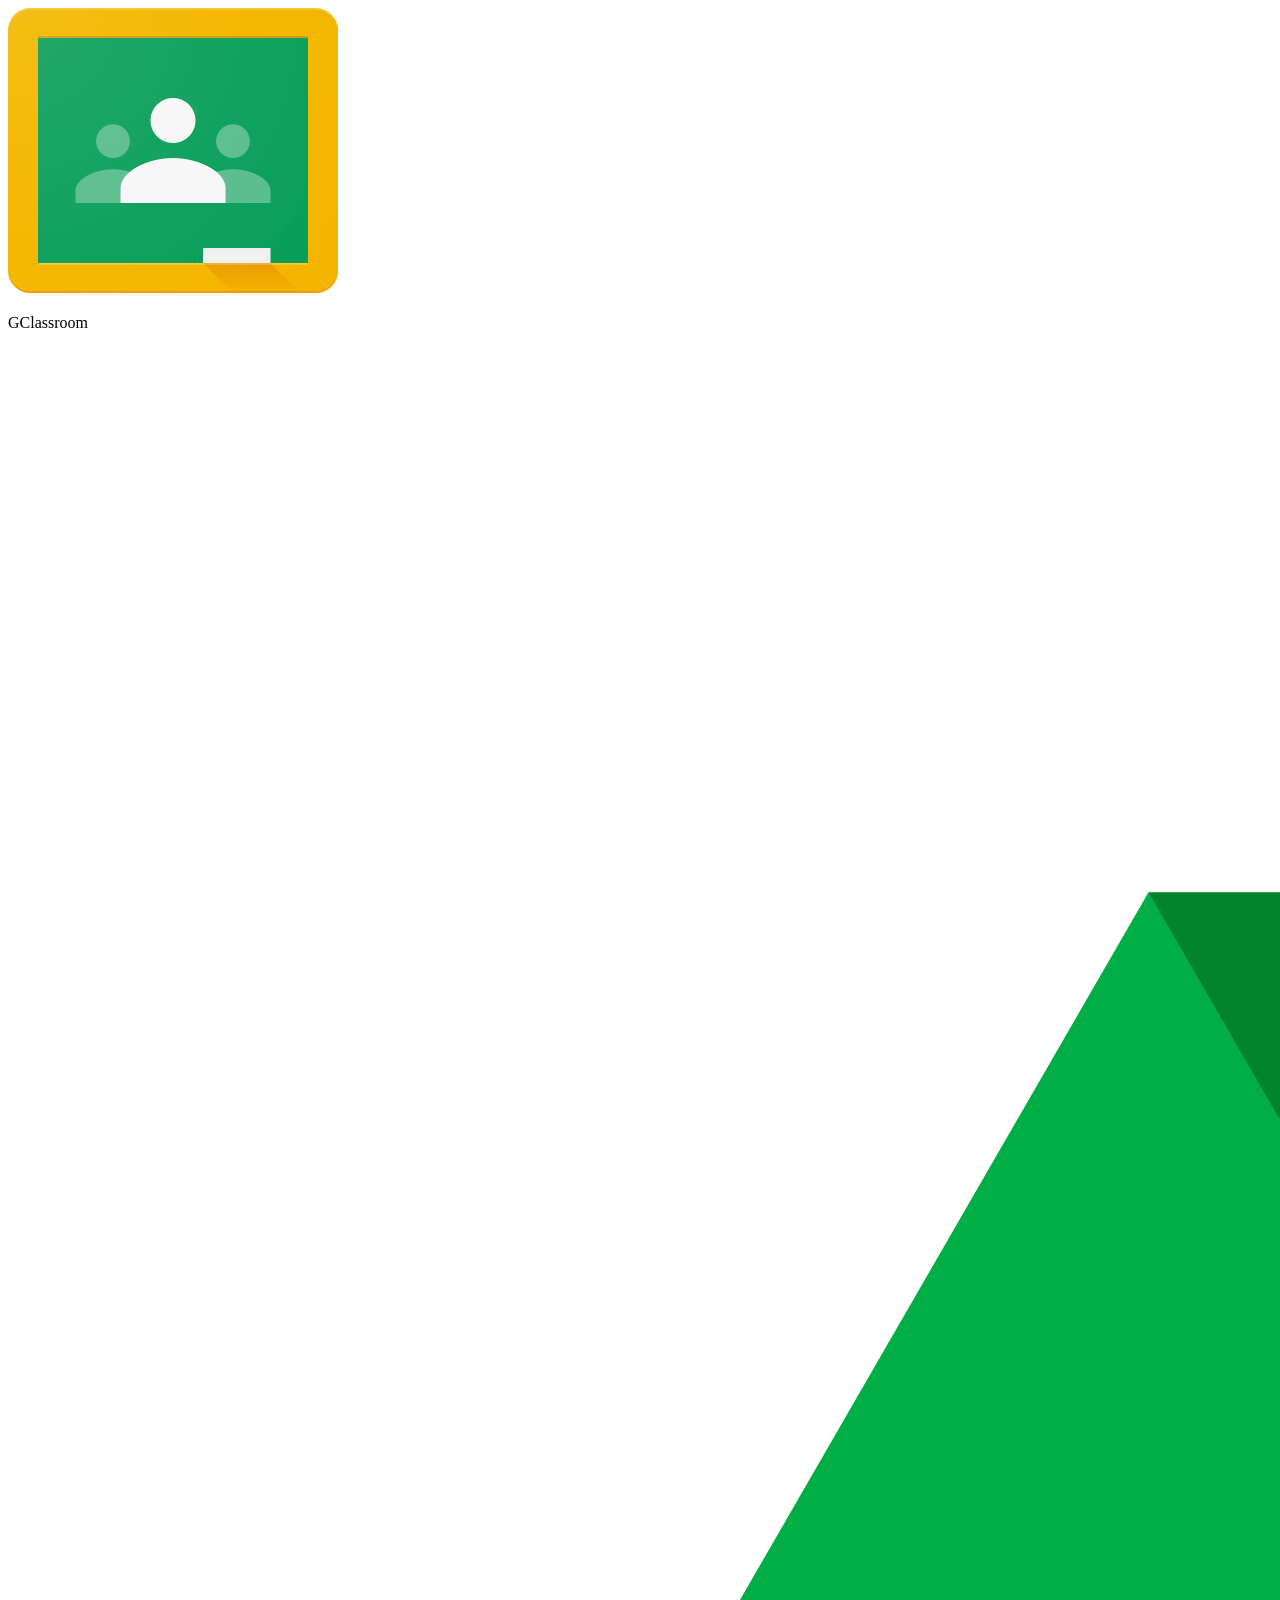
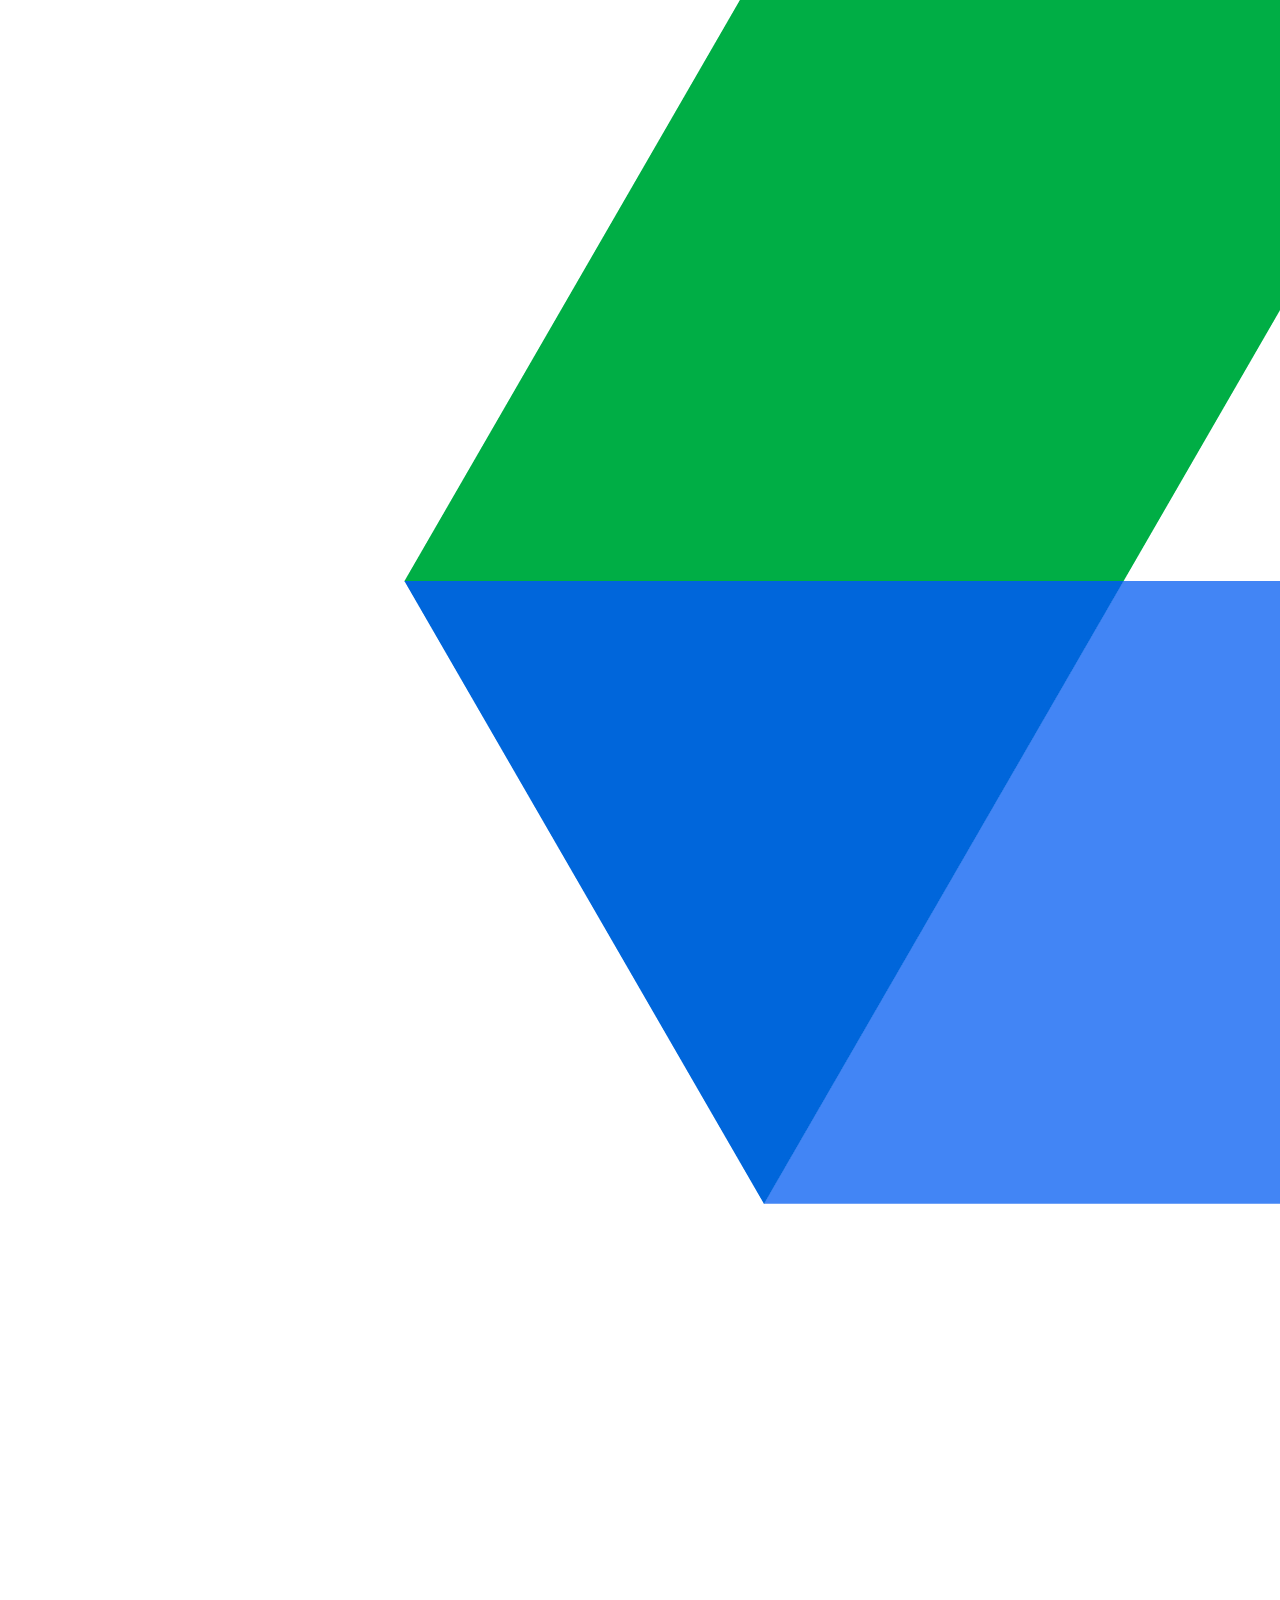
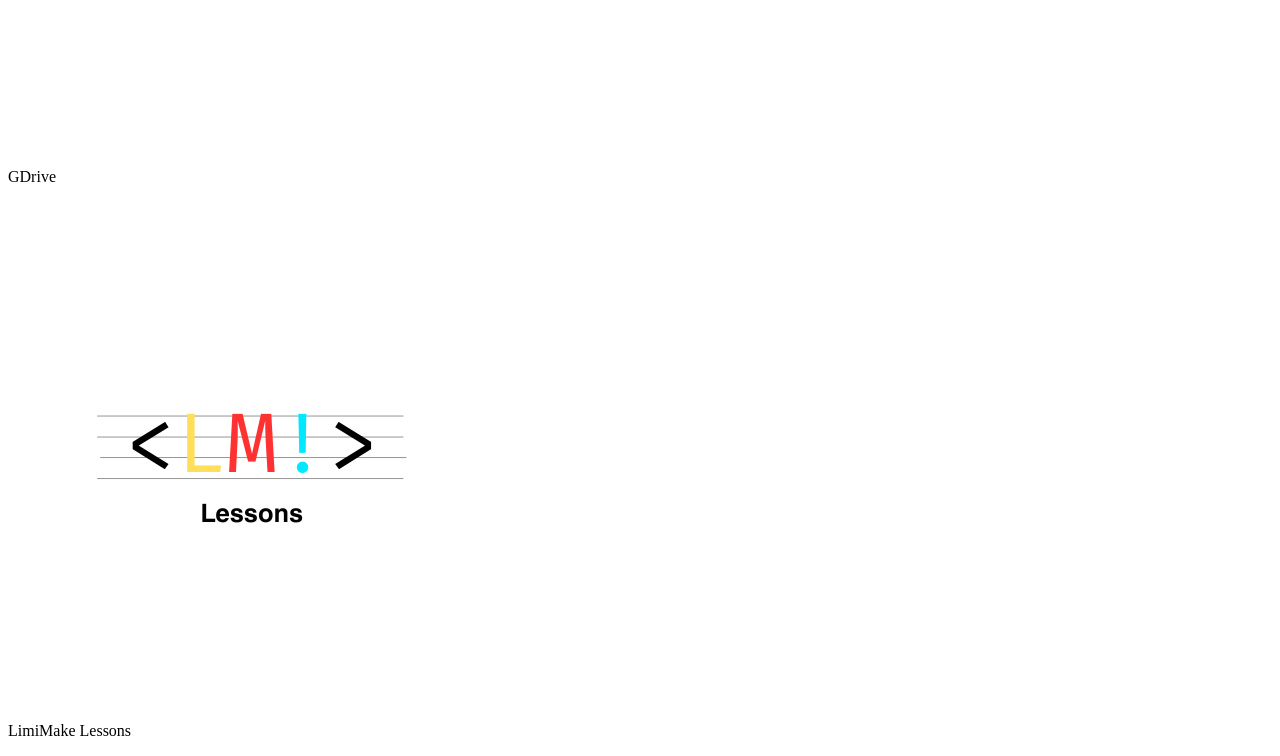
==== mainpage.html @ ad2e3571 "Fix HTML structure for quizzes section" ====
<!DOCTYPE html>
<html>
  <head>
    <meta charset="UTF-8">
    <meta name=viewport content="width=device-width, initial-scale=1.0">
    <title>Portal for LimiPlake</title>
  </head>
  <body>
    <div>
      <div>
        <div>
          <img src="GClassroom.png">
          <p>GClassroom</p>
        </div>
        <div>
          <img src="GDrive.png">
          <p>GDrive</p>
        </div>
        <div>
          <img src="LM_Lessons.png">
          <p>LimiMake Lessons</p>
        </div>
        <div>
          <img src="Quizzes
        </div>
      </div>
    </div>
  </body>
</html>
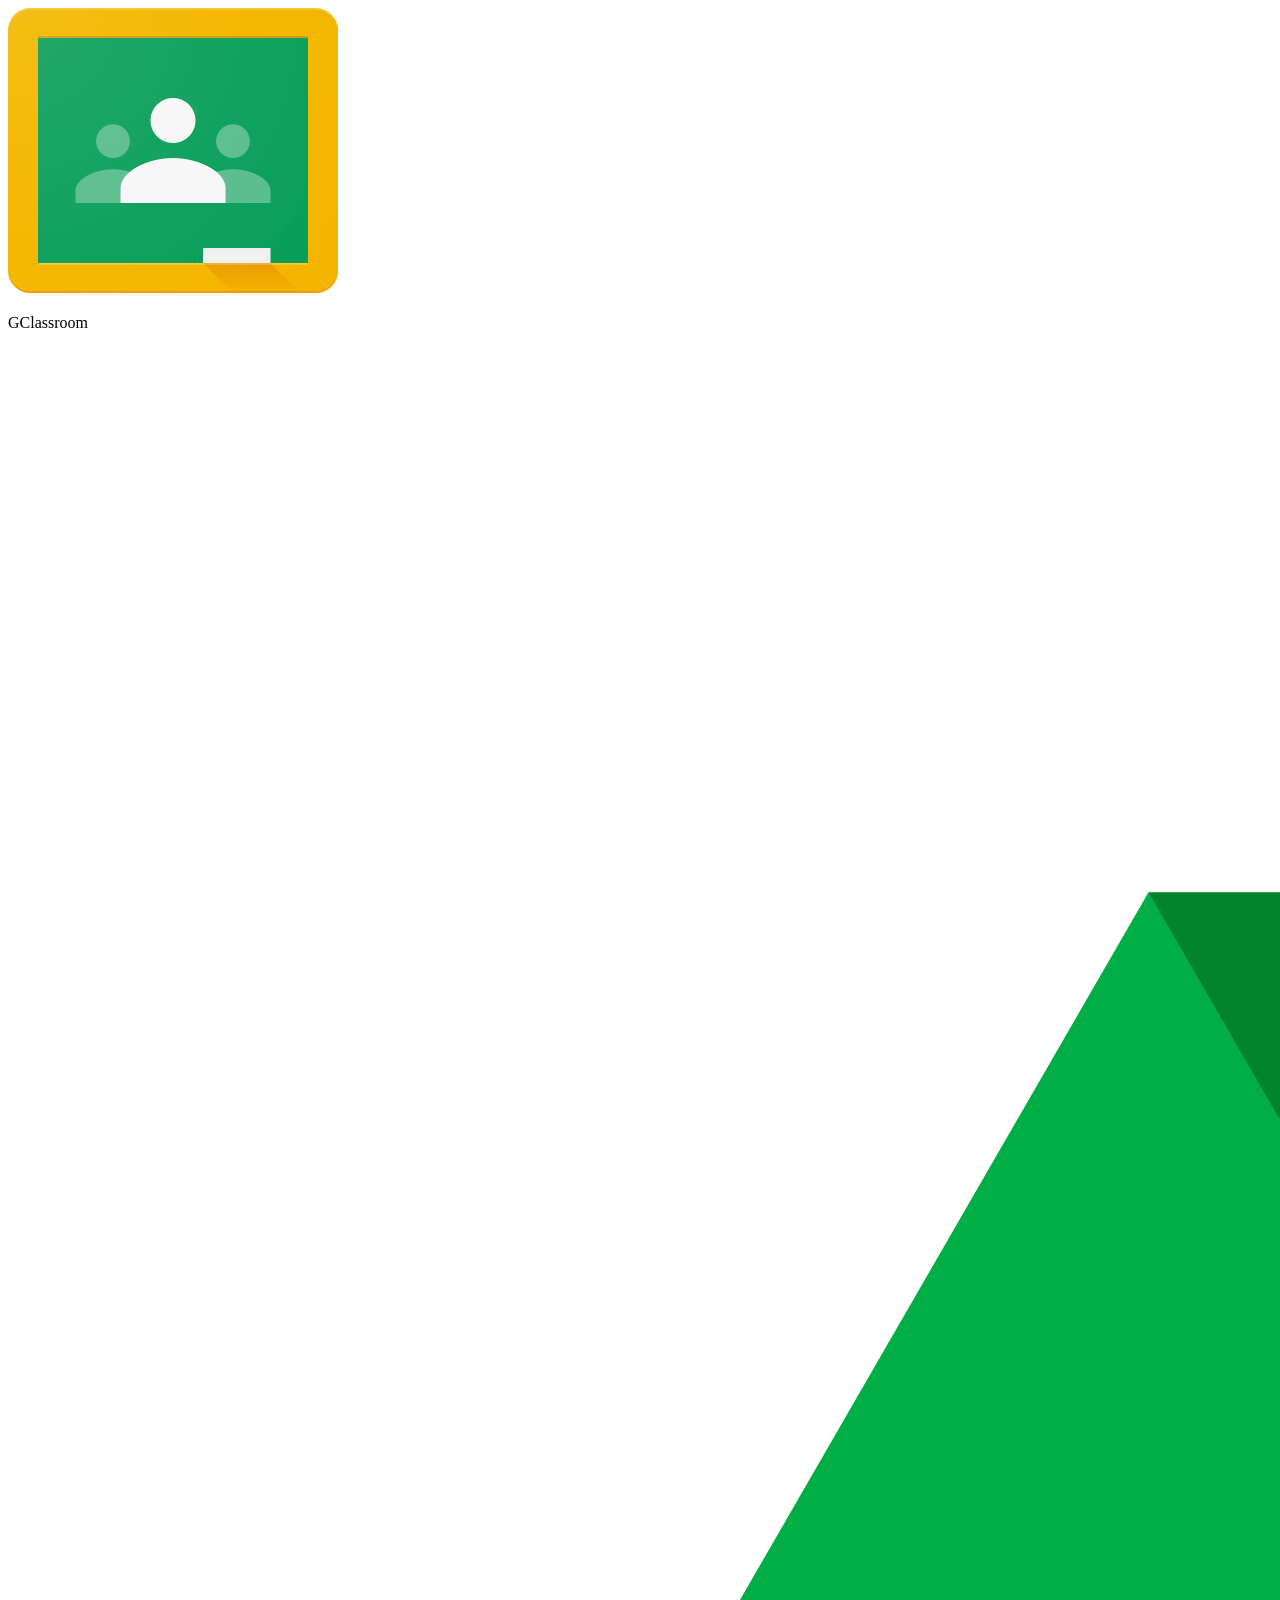
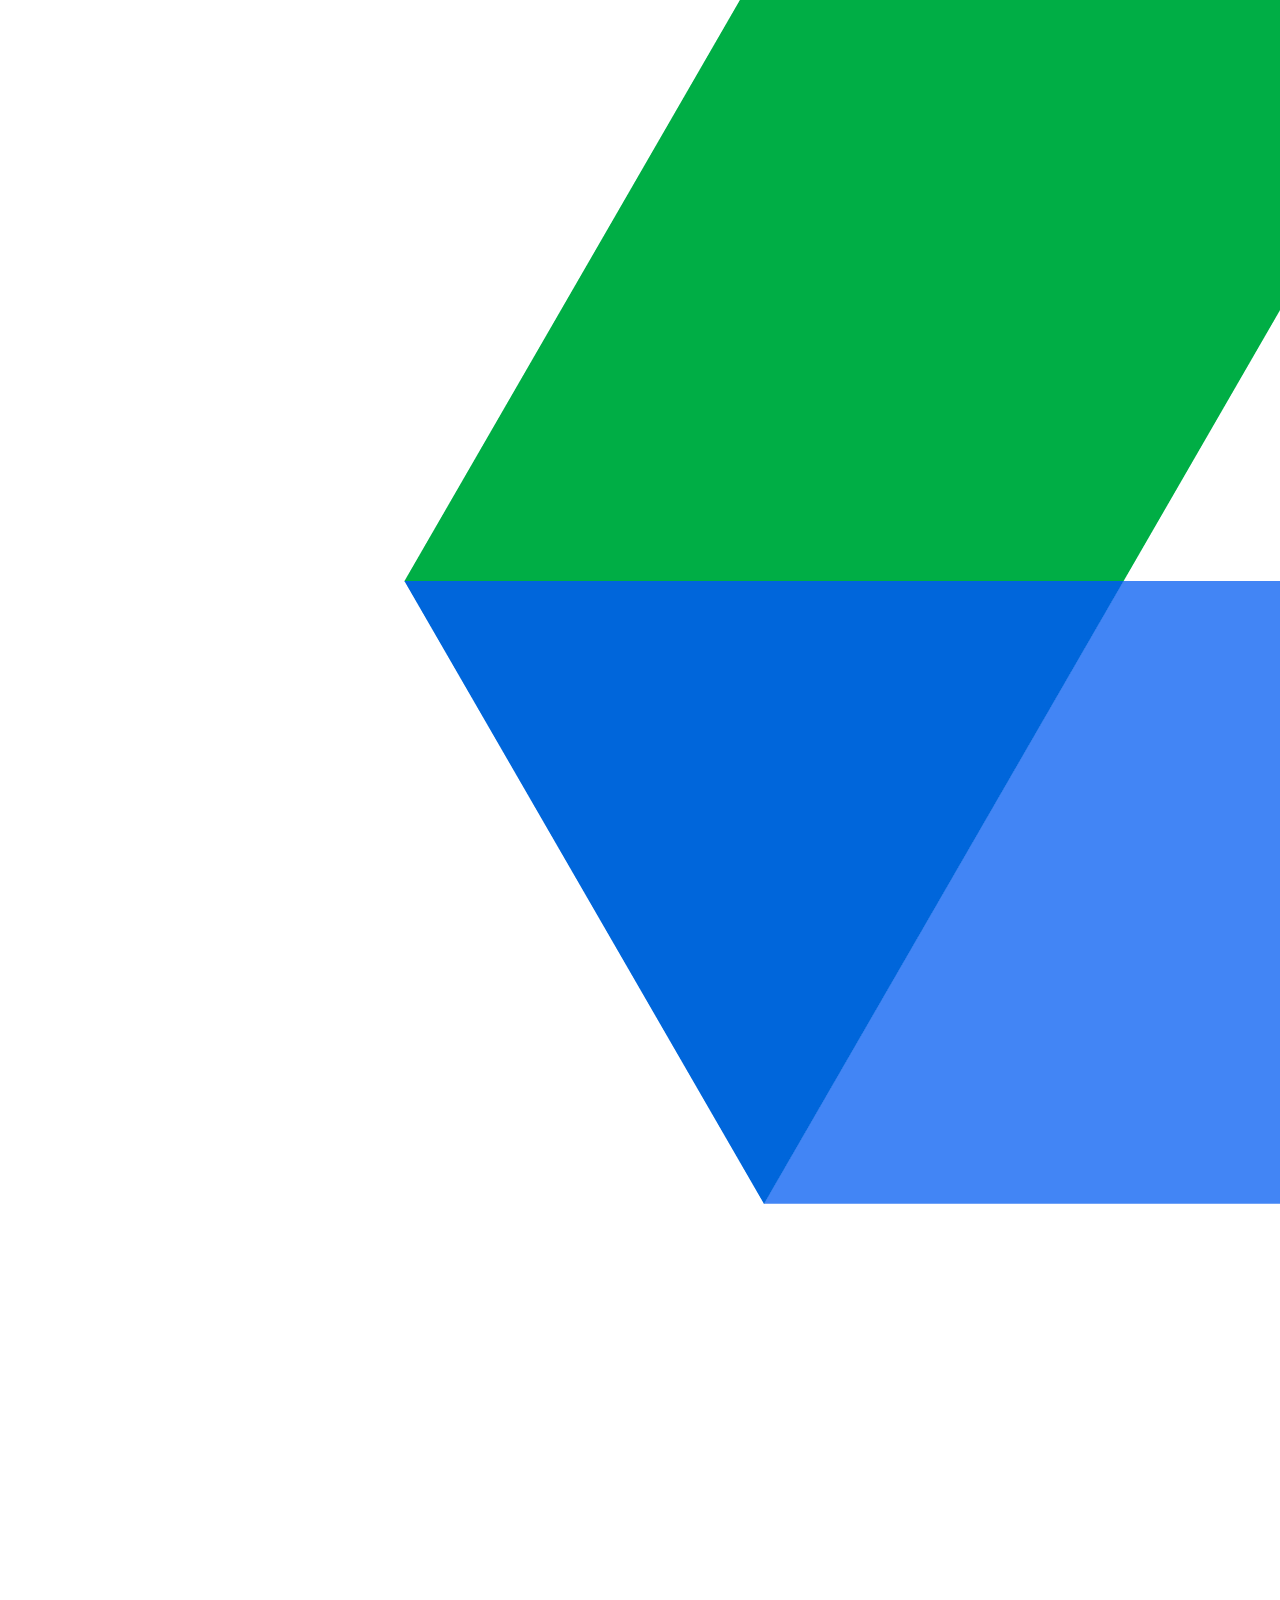
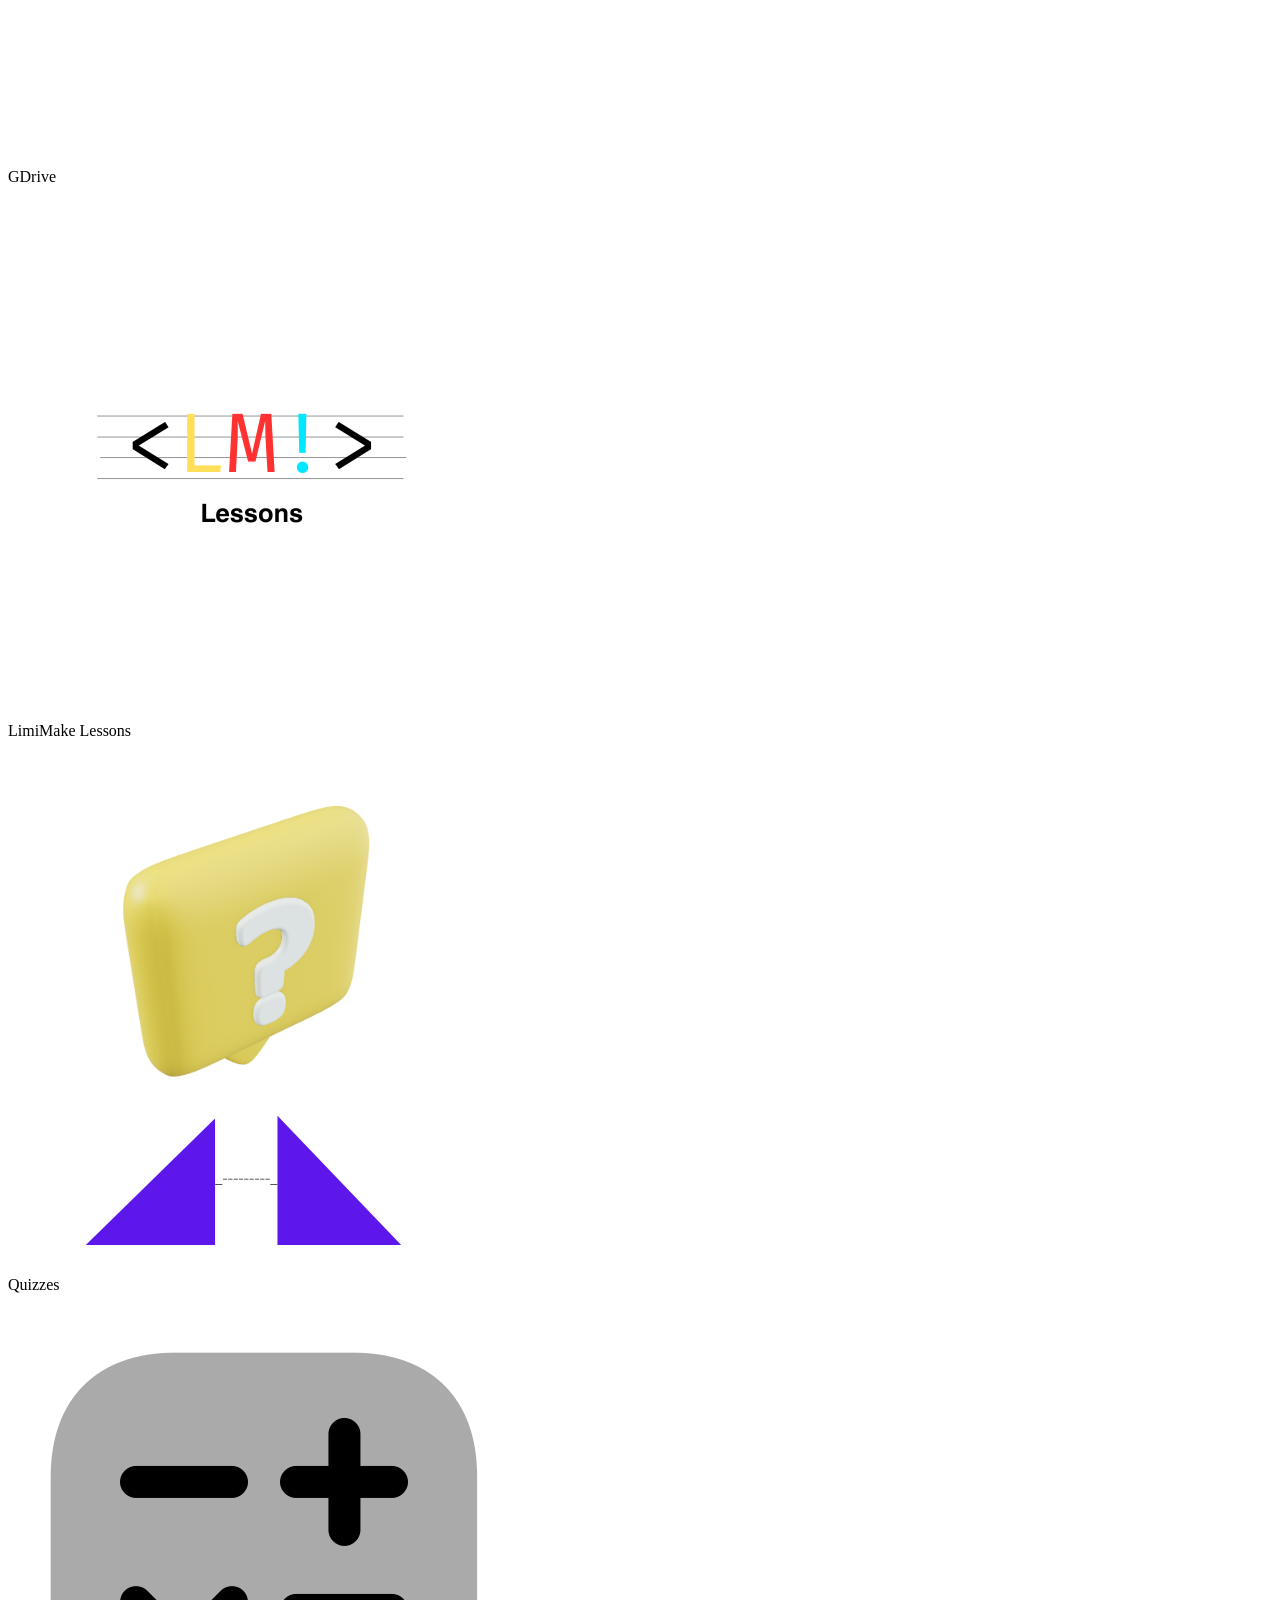
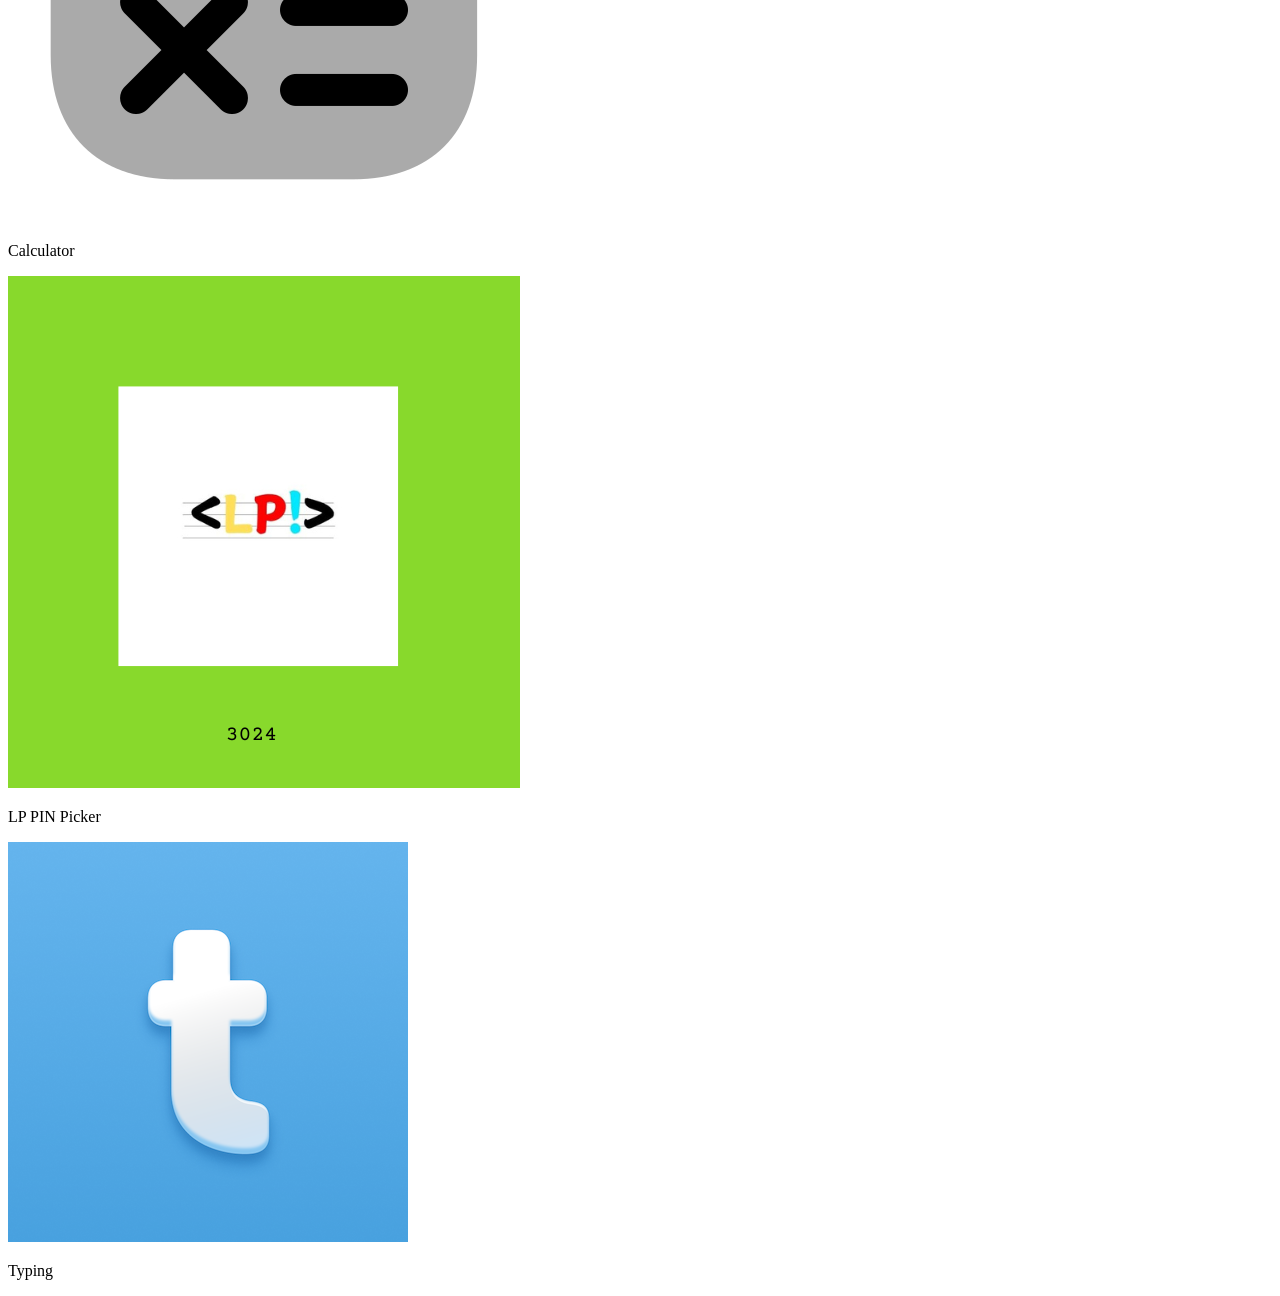
==== commit 9c0fb9d7: "Update mainpage.html" ====
--- a/mainpage.html
+++ b/mainpage.html
@@ -21,7 +21,22 @@
           <p>LimiMake Lessons</p>
         </div>
         <div>
-          <img src="Quizzes
+          <img src="Quizzes.png">
+          <p>Quizzes</p>
+        </div>
+      </div>
+      <div>
+        <div>
+          <img src="Calculator.png">
+          <p>Calculator</p>
+        </div>
+        <div>
+          <img src="LP_PIN_Picker.png">
+          <p>LP PIN Picker</p>
+        </div>
+        <div>
+          <img src="Typing.png">
+          <p>Typing</p>
         </div>
       </div>
     </div>
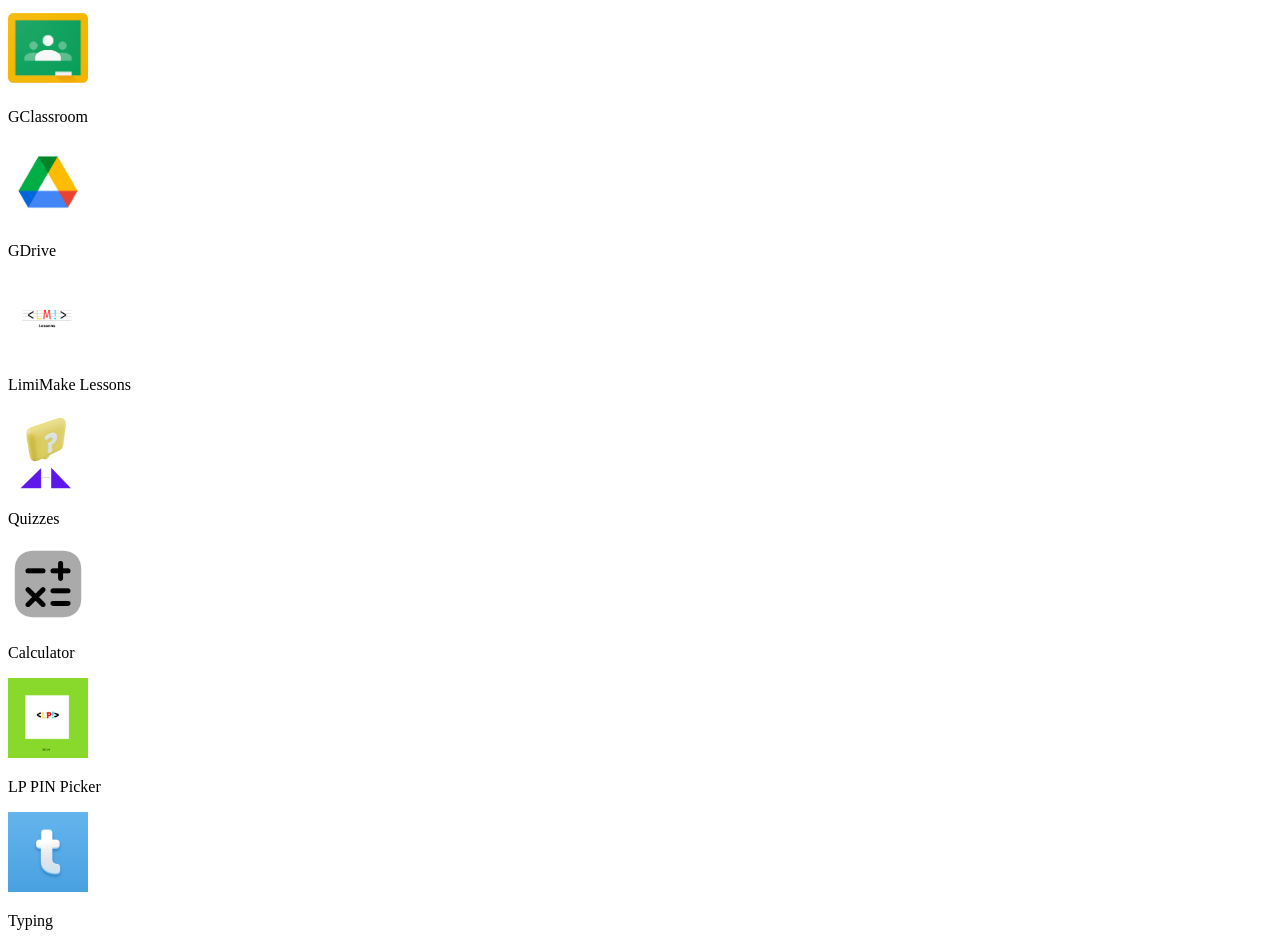
==== commit 2f9edefa: "Update mainpage.html" ====
--- a/mainpage.html
+++ b/mainpage.html
@@ -3,6 +3,7 @@
   <head>
     <meta charset="UTF-8">
     <meta name=viewport content="width=device-width, initial-scale=1.0">
+    <link rel="stylesheet" href="mstyle.css">
     <title>Portal for LimiPlake</title>
   </head>
   <body>
--- a/mstyle.css
+++ b/mstyle.css
@@ -0,0 +1,5 @@
+img {
+  width: 80px;
+  height: 80px;
+  object-fit: contain;
+}
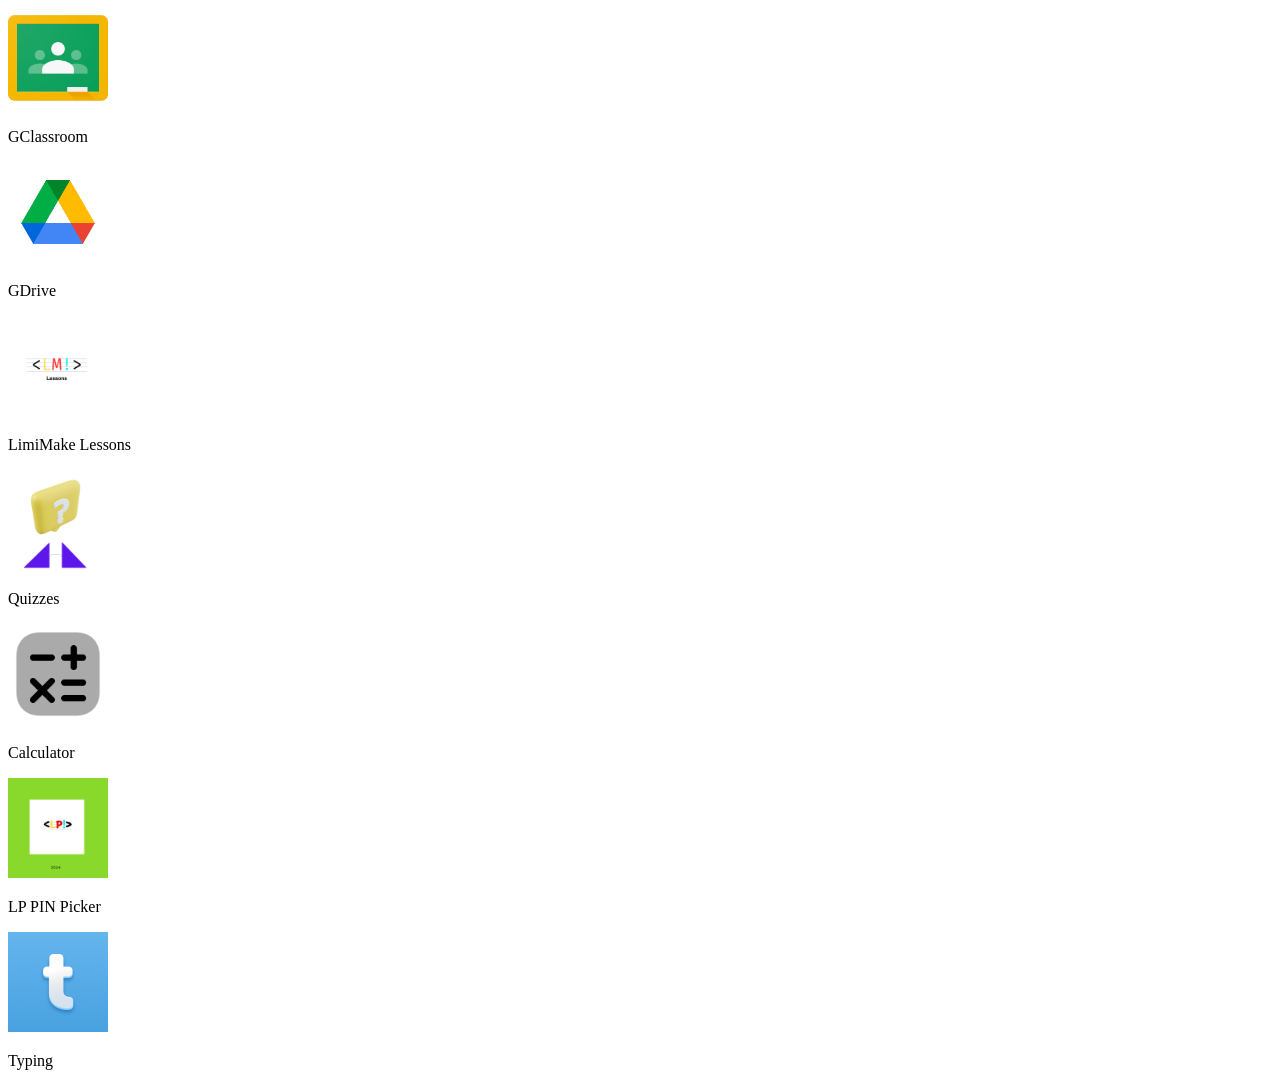
==== commit 1eba0e7a: "Refactor HTML structure for mainpage" ====
--- a/mainpage.html
+++ b/mainpage.html
@@ -7,35 +7,35 @@
     <title>Portal for LimiPlake</title>
   </head>
   <body>
-    <div>
-      <div>
-        <div>
+    <div class="container">
+      <div class="row">
+        <div class="app">
           <img src="GClassroom.png">
           <p>GClassroom</p>
         </div>
-        <div>
+        <div class="app">
           <img src="GDrive.png">
           <p>GDrive</p>
         </div>
-        <div>
+        <div class="app">
           <img src="LM_Lessons.png">
           <p>LimiMake Lessons</p>
         </div>
-        <div>
+        <div class="app">
           <img src="Quizzes.png">
           <p>Quizzes</p>
         </div>
       </div>
-      <div>
-        <div>
+      <div class="row">
+        <div class="app">
           <img src="Calculator.png">
           <p>Calculator</p>
         </div>
-        <div>
+        <div class="app">
           <img src="LP_PIN_Picker.png">
           <p>LP PIN Picker</p>
         </div>
-        <div>
+        <div class="app">
           <img src="Typing.png">
           <p>Typing</p>
         </div>
--- a/mstyle.css
+++ b/mstyle.css
@@ -1,5 +1,5 @@
 img {
-  width: 80px;
-  height: 80px;
+  width: 100px;
+  height: 100px;
   object-fit: contain;
 }
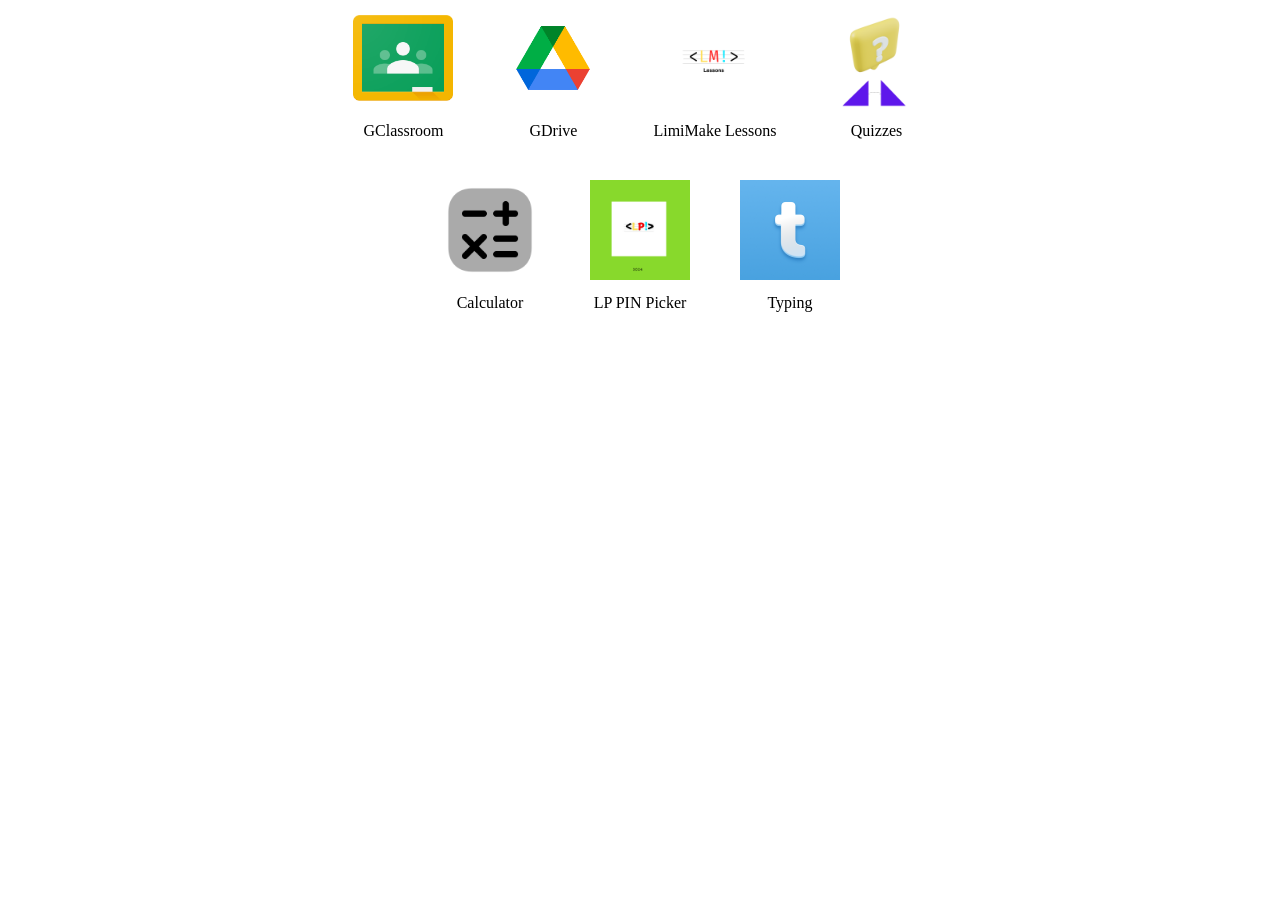
==== commit 6ed8bba4: "Add onclick events to app divs for navigation Updated app divs to include onclick events for navigat" ====
--- a/mainpage.html
+++ b/mainpage.html
@@ -9,37 +9,38 @@
   <body>
     <div class="container">
       <div class="row">
-        <div class="app">
+        <div class="app" onclick="visitWApp('classroom')">
           <img src="GClassroom.png">
           <p>GClassroom</p>
         </div>
-        <div class="app">
+        <div class="app" onclick="visitWApp('drive')">
           <img src="GDrive.png">
           <p>GDrive</p>
         </div>
-        <div class="app">
+        <div class="app" onclick="visitWApp('lessons')">
           <img src="LM_Lessons.png">
           <p>LimiMake Lessons</p>
         </div>
-        <div class="app">
+        <div class="app" onclick="visitWApp('quizzes')">
           <img src="Quizzes.png">
           <p>Quizzes</p>
         </div>
       </div>
       <div class="row">
-        <div class="app">
+        <div class="app" onclick="visitWApp('calculator')">
           <img src="Calculator.png">
           <p>Calculator</p>
         </div>
-        <div class="app">
+        <div class="app" onclick="visitWApp('pinpicker')">
           <img src="LP_PIN_Picker.png">
           <p>LP PIN Picker</p>
         </div>
-        <div class="app">
+        <div class="app" onclick="visitWApp('typing')">
           <img src="Typing.png">
           <p>Typing</p>
         </div>
       </div>
     </div>
+    <script src="main.js"></script>
   </body>
 </html>
--- a/mstyle.css
+++ b/mstyle.css
@@ -3,3 +3,23 @@
   height: 100px;
   object-fit: contain;
 }
+
+.row {
+  display: flex;
+  justify-content: center;
+  gap: 50px;
+  margin-bottom: 40px;
+}
+
+.app {
+  text-align: center;
+  cursor: pointer;
+}
+
+.app p {
+  margin: 0;
+}
+
+.app img {
+  margin-bottom: 10px;
+}
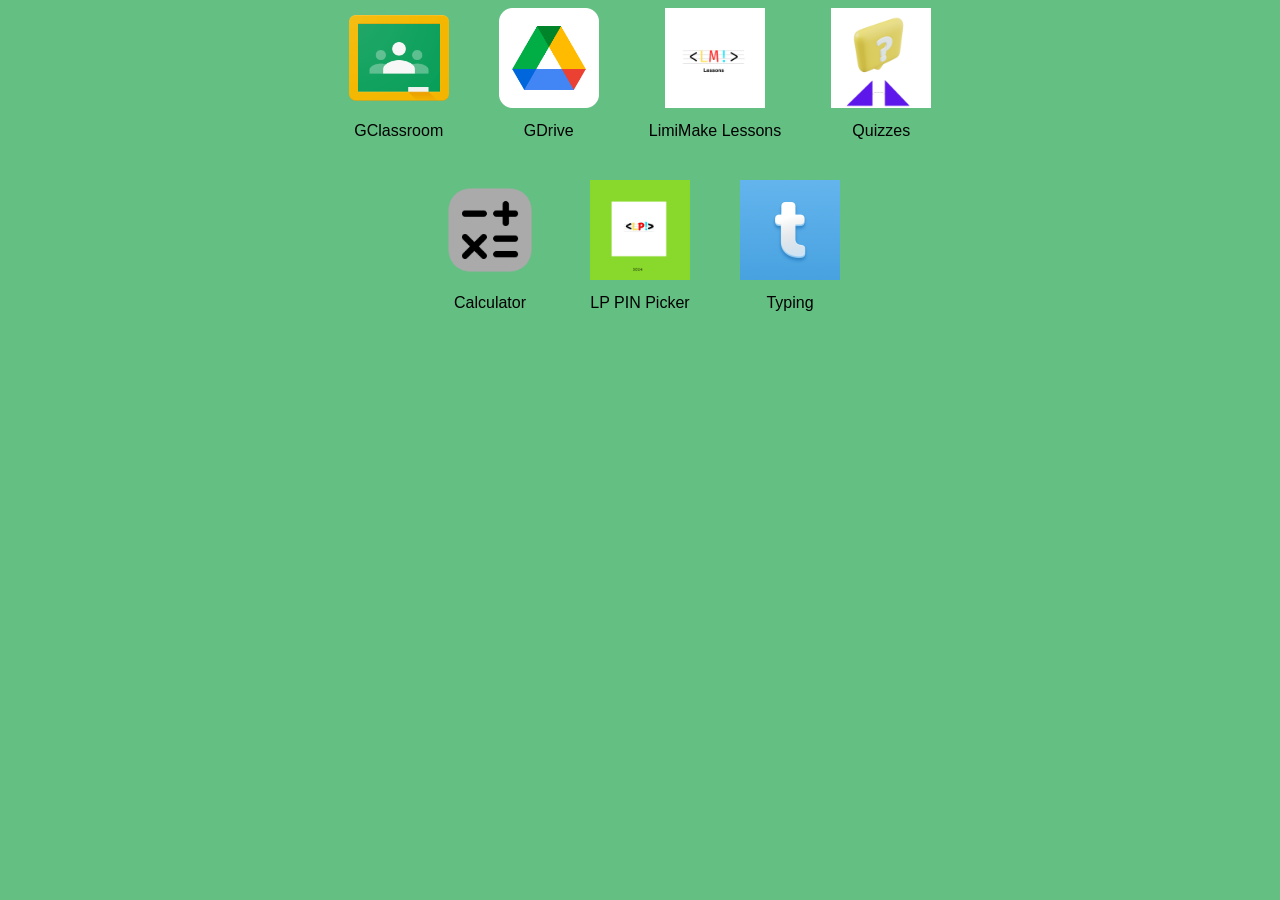
==== commit e53d130f: "Fix formatting of viewport meta tag in HTML" ====
--- a/mainpage.html
+++ b/mainpage.html
@@ -2,7 +2,7 @@
 <html>
   <head>
     <meta charset="UTF-8">
-    <meta name=viewport content="width=device-width, initial-scale=1.0">
+    <meta name="viewport" content="width=device-width, initial-scale=1.0">
     <link rel="stylesheet" href="mstyle.css">
     <title>Portal for LimiPlake</title>
   </head>
@@ -41,6 +41,6 @@
         </div>
       </div>
     </div>
-    <script src="main.js"></script>
+    <script src="mscript.js"></script>
   </body>
 </html>
--- a/mstyle.css
+++ b/mstyle.css
@@ -1,3 +1,8 @@
+body {
+  background-color: #64bf83;
+  font-family: Helvetica;
+}
+
 img {
   width: 100px;
   height: 100px;
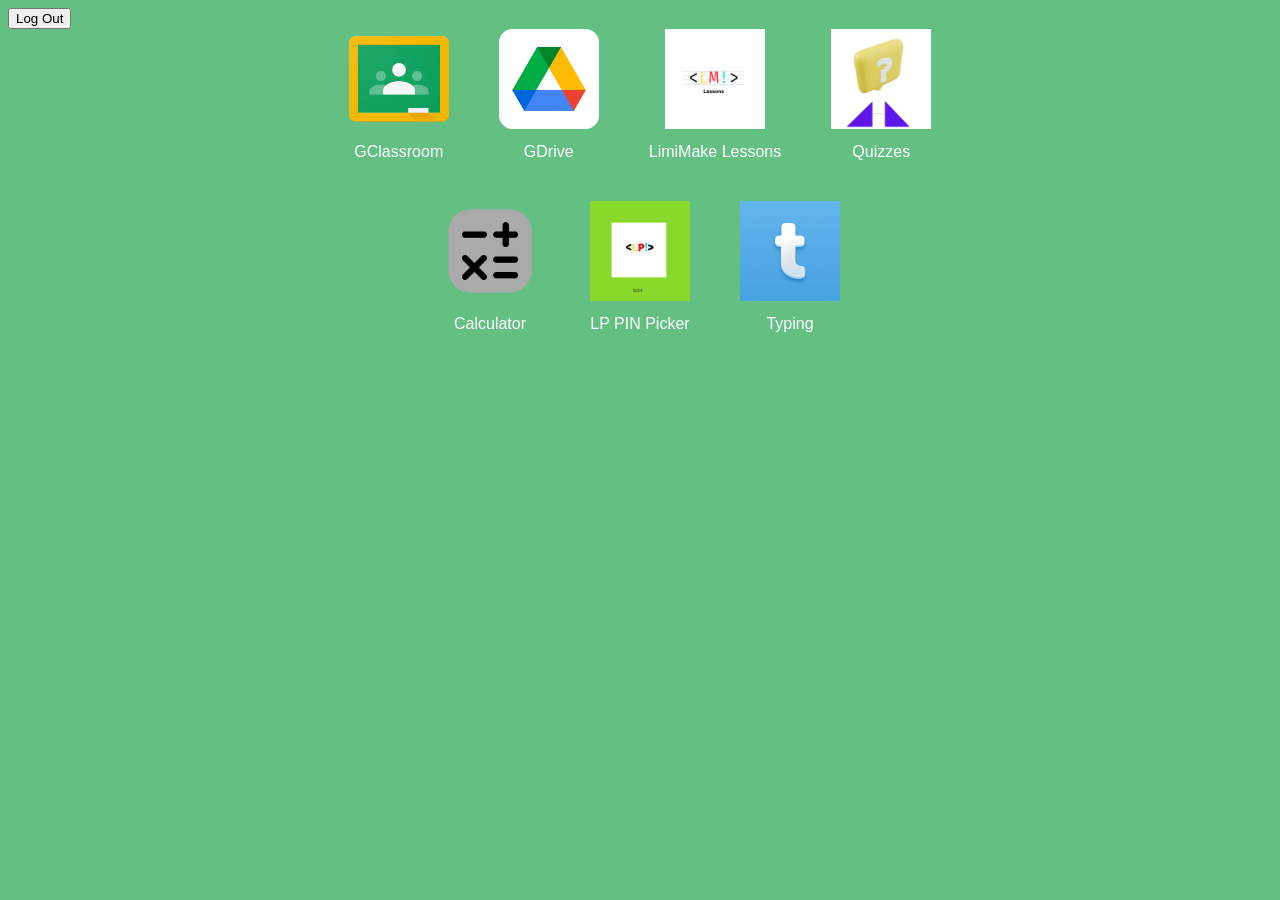
==== commit 23afdfb6: "Add logout button to mainpage.html" ====
--- a/mainpage.html
+++ b/mainpage.html
@@ -7,6 +7,7 @@
     <title>Portal for LimiPlake</title>
   </head>
   <body>
+    <button id="logout">Log Out</button>
     <div class="container">
       <div class="row">
         <div class="app" onclick="visitWApp('classroom')">
--- a/mstyle.css
+++ b/mstyle.css
@@ -1,6 +1,7 @@
 body {
   background-color: #64bf83;
   font-family: Helvetica;
+  color: white;
 }
 
 img {
